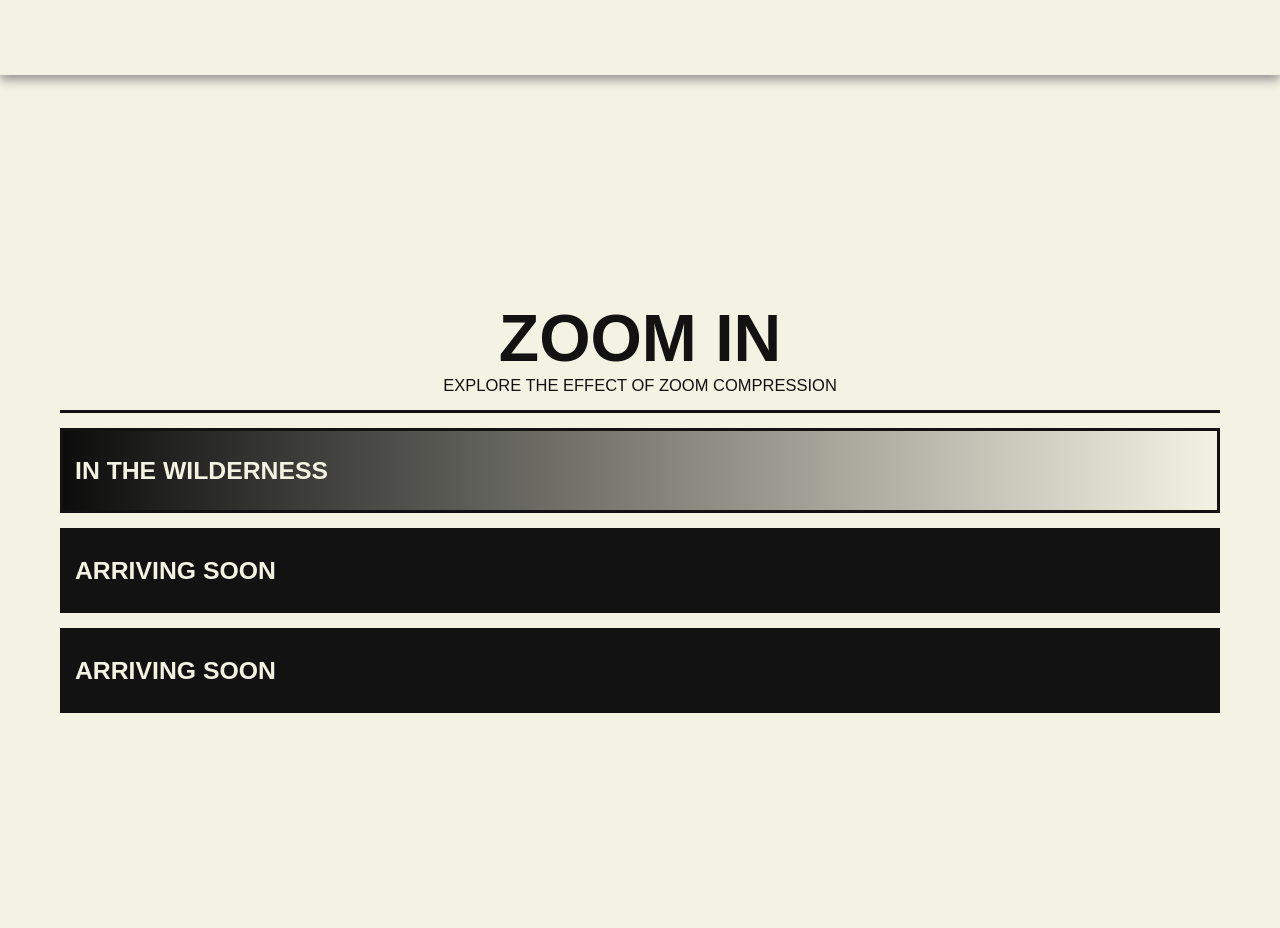
==== main/index.html @ a47f5e4b "Add files via upload" ====
<!DOCTYPE html>
<html>

<head>
<link rel="stylesheet" href="style/main.css">


<!-- ------------------------TOP BAR------------------------------------>

    <div class="TopBarSticky">

        
        <ul class="menuItemsContainer">

                <!-- <p class="menuItems"> about </p> -->
        </ul>
    </div>








<!-- ------------------------TITLE------------------------------------>


<div class = "title" > ZOOM IN  </div>
<div class = "subtitle"> Explore the effect of zoom compression </div>
<div class = "lineDetail"> </div>
</head>


<!-- ------------------------TITLE PAGE A------------------------------------>
<body>


   <div class = "experiencesList">
        <ul class = "experiences">


            
        <li class = "experiencesContainer1" id = "experiencesContainer1" >
            <div class = "experiencesTitle"  > In the wilderness </div>
            <div class = "pageImage"> </div>

        </li>


        <li class = "experiencesContainer2" id = "experiencesContainer2">
            <div class = experiencesTitle> Arriving soon </div>
            <div class = "pageImage"> </div>
        </li>


        <li class = "experiencesContainer3" id = "experiencesContainer3">
            <div class = experiencesTitle> Arriving soon </div>
            <div class = "pageImage"> </div>
        </li>







        </ul>




   </div>

   <!-- ------------------------FOCAL RING------------------------------------>


<div class = focalRingDisplay>

<!-- <div class = "focalRing" id = "focalRingID" >
    <div class = 'detailContainer'>
    <div class = 'detail01' id = 'detailID'> </div>
    <div class = 'detail01' id = 'detailID'> </div>
    <div class = 'detail01' id = 'detailID'> </div>
    <div class = 'detail01' id = 'detailID'> </div>
    <div class = 'detail01' id = 'detailID'> </div>
    <div class = 'detail01' id = 'detailID'> </div>
    <div class = 'detail01' id = 'detailID'> </div>
    <div class = 'detail01' id = 'detailID'> </div>
    <div class = 'detail01' id = 'detailID'> </div>
    <div class = 'detail01' id = 'detailID'> </div>
    <div class = 'detail01' id = 'detailID'> </div>
    <div class = 'detail01' id = 'detailID'> </div>
    <div class = 'detail01' id = 'detailID'> </div>
    <div class = 'detail01' id = 'detailID'> </div>
    <div class = 'detail01' id = 'detailID'> </div>
    <div class = 'detail01' id = 'detailID'> </div>
    <div class = 'detail01' id = 'detailID'> </div>
    <div class = 'detail01' id = 'detailID'> </div>
    <div class = 'detail01' id = 'detailID'> </div>
    <div class = 'detail01' id = 'detailID'> </div>
    <div class = 'detail01' id = 'detailID'> </div>
    <div class = 'detail01' id = 'detailID'> </div>
    <div class = 'detail01' id = 'detailID'> </div>
    <div class = 'detail01' id = 'detailID'> </div>
    <div class = 'detail01' id = 'detailID'> </div>
    <div class = 'detail01' id = 'detailID'> </div>
    <div class = 'detail01' id = 'detailID'> </div>
    <div class = 'detail01' id = 'detailID'> </div>
    <div class = 'detail01' id = 'detailID'> </div>
    <div class = 'detail01' id = 'detailID'> </div>
    <div class = 'detail01' id = 'detailID'> </div>
    <div class = 'detail01' id = 'detailID'> </div>
    <div class = 'detail01' id = 'detailID'> </div>
    <div class = 'detail01' id = 'detailID'> </div>
    <div class = 'detail01' id = 'detailID'> </div>
    <div class = 'detail01' id = 'detailID'> </div>
    <div class = 'detail01' id = 'detailID'> </div>
    <div class = 'detail01' id = 'detailID'> </div>
    <div class = 'detail01' id = 'detailID'> </div>
    <div class = 'detail01' id = 'detailID'> </div>
    <div class = 'detail01' id = 'detailID'> </div>
    <div class = 'detail01' id = 'detailID'> </div>
    <div class = 'detail01' id = 'detailID'> </div>
    <div class = 'detail01' id = 'detailID'> </div>
    <div class = 'detail01' id = 'detailID'> </div>
    <div class = 'detail01' id = 'detailID'> </div>
    <div class = 'detail01' id = 'detailID'> </div>
    <div class = 'detail01' id = 'detailID'> </div>
    <div class = 'detail01' id = 'detailID'> </div>
    <div class = 'detail01' id = 'detailID'> </div>
    <div class = 'detail01' id = 'detailID'> </div>
    <div class = 'detail01' id = 'detailID'> </div>
    <div class = 'detail01' id = 'detailID'> </div>
    <div class = 'detail01' id = 'detailID'> </div>
    <div class = 'detail01' id = 'detailID'> </div>
    <div class = 'detail01' id = 'detailID'> </div>
    <div class = 'detail01' id = 'detailID'> </div>
    <div class = 'detail01' id = 'detailID'> </div>
    <div class = 'detail01' id = 'detailID'> </div>
    <div class = 'detail01' id = 'detailID'> </div>
    <div class = 'detail01' id = 'detailID'> </div>
    <div class = 'detail01' id = 'detailID'> </div>
    <div class = 'detail01' id = 'detailID'> </div>
    <div class = 'detail01' id = 'detailID'> </div>
    <div class = 'detail01' id = 'detailID'> </div>
    <div class = 'detail01' id = 'detailID'> </div>
    <div class = 'detail01' id = 'detailID'> </div>
    <div class = 'detail01' id = 'detailID'> </div>
    <div class = 'detail01' id = 'detailID'> </div>
    <div class = 'detail01' id = 'detailID'> </div>
    <div class = 'detail01' id = 'detailID'> </div>
    <div class = 'detail01' id = 'detailID'> </div>
    <div class = 'detail01' id = 'detailID'> </div>
    <div class = 'detail01' id = 'detailID'> </div>
    <div class = 'detail01' id = 'detailID'> </div>
    <div class = 'detail01' id = 'detailID'> </div>
    <div class = 'detail01' id = 'detailID'> </div>
    <div class = 'detail01' id = 'detailID'> </div>
    <div class = 'detail01' id = 'detailID'> </div>
    <div class = 'detail01' id = 'detailID'> </div>
    <div class = 'detail01' id = 'detailID'> </div>
    <div class = 'detail01' id = 'detailID'> </div>
    <div class = 'detail01' id = 'detailID'> </div>
    <div class = 'detail01' id = 'detailID'> </div>
    <div class = 'detail01' id = 'detailID'> </div>
    <div class = 'detail01' id = 'detailID'> </div>
    <div class = 'detail01' id = 'detailID'> </div>
    <div class = 'detail01' id = 'detailID'> </div>
    <div class = 'detail01' id = 'detailID'> </div>
    <div class = 'detail01' id = 'detailID'> </div>
    <div class = 'detail01' id = 'detailID'> </div>
    <div class = 'detail01' id = 'detailID'> </div>
    <div class = 'detail01' id = 'detailID'> </div>
    <div class = 'detail01' id = 'detailID'> </div>
    <div class = 'detail01' id = 'detailID'> </div>
    <div class = 'detail01' id = 'detailID'> </div>
    <div class = 'detail01' id = 'detailID'> </div>
    <div class = 'detail01' id = 'detailID'> </div>
    <div class = 'detail01' id = 'detailID'> </div>
    <div class = 'detail01' id = 'detailID'> </div>
    <div class = 'detail01' id = 'detailID'> </div>
    <div class = 'detail01' id = 'detailID'> </div>
    <div class = 'detail01' id = 'detailID'> </div>
    <div class = 'detail01' id = 'detailID'> </div>
    <div class = 'detail01' id = 'detailID'> </div>
    <div class = 'detail01' id = 'detailID'> </div>
    <div class = 'detail01' id = 'detailID'> </div>
    <div class = 'detail01' id = 'detailID'> </div>
    <div class = 'detail01' id = 'detailID'> </div>
    <div class = 'detail01' id = 'detailID'> </div>
    <div class = 'detail01' id = 'detailID'> </div>
    <div class = 'detail01' id = 'detailID'> </div>
    <div class = 'detail01' id = 'detailID'> </div>
    <div class = 'detail01' id = 'detailID'> </div>
    <div class = 'detail01' id = 'detailID'> </div>
    <div class = 'detail01' id = 'detailID'> </div>
    <div class = 'detail01' id = 'detailID'> </div>
    <div class = 'detail01' id = 'detailID'> </div>
    <div class = 'detail01' id = 'detailID'> </div>
    <div class = 'detail01' id = 'detailID'> </div>
    <div class = 'detail01' id = 'detailID'> </div>
    <div class = 'detail01' id = 'detailID'> </div>
    <div class = 'detail01' id = 'detailID'> </div>
    <div class = 'detail01' id = 'detailID'> </div>
    <div class = 'detail01' id = 'detailID'> </div>
    <div class = 'detail01' id = 'detailID'> </div>
    <div class = 'detail01' id = 'detailID'> </div>
    <div class = 'detail01' id = 'detailID'> </div>
    <div class = 'detail01' id = 'detailID'> </div>
    <div class = 'detail01' id = 'detailID'> </div>
    <div class = 'detail01' id = 'detailID'> </div>
    <div class = 'detail01' id = 'detailID'> </div>
    <div class = 'detail01' id = 'detailID'> </div>
    <div class = 'detail01' id = 'detailID'> </div>
    <div class = 'detail01' id = 'detailID'> </div>
    <div class = 'detail01' id = 'detailID'> </div>
    <div class = 'detail01' id = 'detailID'> </div>
    <div class = 'detail01' id = 'detailID'> </div>
    <div class = 'detail01' id = 'detailID'> </div>
    <div class = 'detail01' id = 'detailID'> </div>
    <div class = 'detail01' id = 'detailID'> </div>
    <div class = 'detail01' id = 'detailID'> </div>
    <div class = 'detail01' id = 'detailID'> </div>
    <div class = 'detail01' id = 'detailID'> </div>

    </div>
    <div class = 'focalShadow'> </div>

    <button onclick= handlingFocalRing(focalRingButtonID) class = 'focalRingButton' id = 'focalRingButtonID'> <button>

</div>
</div>

     -->











     
    
<script src="js/StartPage.js" ></script>

</body>











</html>
---- main/style/main.css ----
/* 
h1
{
   font-size:100px;
   margin-bottom: 15px;

}


h3
{
    font-size: 15px;
    font-weight: bold;
    letter-spacing: 5px;
    margin-bottom: 105px;

}


p,
li,
h1,
h3 {
    color: rgb(247, 249, 244);
    font-family: Arial, Helvetica, sans-serif;
} */




html{
    font-size: 33px;

    --primary_color: #f3f3e3;
    --secondary_color: #121212;
    --accent_color: #F34444;
    --menuText_color: #ffffff;
    --text_color: #F6F6F0;
    --blankingHeight: 100px ;
    --midGap: 15px;
    --smallGap:5px;
    --largeGap: 60px;

    /* if change boxshadow border size, change varialble bordersize too */
    --border: inset 0 0 0 3px var(--secondary_color); 
    --borderSize: 3px   





    
}

*{
    margin: 0;
    padding: 0;
}




body {
 
    font-family: Arial, Helvetica, sans-serif;
    background-color: var(--primary_color);
  
    
}


/*-- ------------------------ DETAIL ------------------------------------*/

.detailThin{
background-color: #F34444;
height: calc(var(--midGap) * 1.5);
width: 100%;
background-image: linear-gradient(to top, #cecec7 , var(--primary_color) 25px, #cecec7);

}



.detailMed{
background-color: #F34444;
height: calc(var(--largeGap) * 2);
width: 100%;
background-image: linear-gradient(to top, #cecec7 , var(--primary_color) 25px, #cecec7);

}


.lineDetail{
    background-color: var(--secondary_color);
    height: var(--borderSize);
    margin-left: var(--largeGap);
    margin-right: var(--largeGap);
    margin-bottom: var(--midGap);
    margin-top: var(--midGap);
}




hr{
 
    height: 2px;
    color: #000000;
    background-color: #000000;
    border: 0;
    font-size: 0;
    margin-top: 30px;
    margin-bottom: 30px;


}




/*------------------------TOP BAR----------------------------------*/

.TopBarSticky
{
    top: 0;
    position: sticky;
    display: flex;

    height: 75px;
    background-color: var(--primary_color);
    align-items: center;
    z-index: 4;
    box-shadow: 0px 5px 10px rgb(149, 149, 149);
}

.menuItemsContainer
{     
    display: flex;
    
    margin-left: var(--largeGap);



}

.menuItems
{   
    color: var(--secondary_color);
    text-transform: uppercase;
    margin-right: var(--midGap);
    font-size: 0.5rem;
    display: flex;
    border: var(--border);
    height: 35px;
    padding: 5px;
    border-style: solid;
    align-items: center;
    transition: 0.25s ease;
    font-weight: bolder;
}


.menuItems:hover{
    color: var(--accent_color);
    animation-duration: 3s;
}




/*----------------------ANIMATIONS---------------------------------*/

@keyframes initialText{
    0%{
    margin-right: 100vw;
    opacity: 0%;
    rotate: 15deg;
    }
    25%{
        margin-right: -50vw;

    }
    35%{
        rotate: 0deg;
        opacity: 100%;
        
    }
    45%{
        margin-left: -25vw;
    }
}

@keyframes fadeOut{
    25%{
    opacity: 50%;
    }
    50%{
    opacity: 25%;
    }
    70%{
    
    opacity:  0%;
    display: none;
    }
    100%{
    display: none;
    }
}


@keyframes borderOut {
  0% {
    transform: scaleY(1);
    opacity: 1;
  }

  50% {
    transform: scaleY(2);
    border-color: #fff;
  }

  100% {
    transform: scaleY(4);
    opacity: 0;
  }
}



/*------------------------TITLE-A-PAGE----------------------------------*/

.title{
    color: var(--secondary_color);
    display: flex;
    justify-content: center;
    margin-top: 25vh;
    font-weight: bolder;
    font-size: 2rem;
    transition: 1s ease;
    


}






.subtitle{
    color: var(--secondary_color);
    display: flex;
    justify-content: center;
    font-size: 0.5rem;
    text-transform: uppercase;

}

/*------------------------EXPERIENCES----------------------------------*/




.experiencesList{
    display: flex;

    height: 500px;
    margin-left: var(--largeGap);
    margin-right: var(--largeGap);
}



.experiences li{
    display: flex;
    z-index: 1;
    height: 85px;
    width: 100%;
    align-items: center;
    box-shadow: var(--border);
    margin-bottom: var(--midGap);
    transition: 1s ease;

    
}

.experiences li::before{
    position: absolute;
    content: '';
    height: 85px;
    width: calc(100vw - (var(--largeGap) * 2) - 10px);
    border:  5px solid var(--accent_color);
    opacity: 0%;


    
}



.experiences li:hover{
    transform: scale(1.05);
    animation-duration: 3s;
    height: 100%;
  
}

.experiences li:hover::before{
    opacity: 100%;
    animation-duration: 0.75s;
    animation-name: borderOut;
    animation-fill-mode: forwards;

}


.pageImage{
    display: none;
    opacity: 0%;
    background-color: #06ff44;
    position: absolute;
    width: 100%;
    height: 100%;
    z-index: 1;
}




.experiences{
    width: 100%

}



.experiencesTitle{
    margin-left: var(--midGap);
    text-transform: uppercase;
    font-size: 0.75rem;
    font-weight: bolder;
    z-index: 1;
    color: var(--primary_color);

    
}




.experiencesContainer1{
    background-image: linear-gradient(to right, rgb(12, 12, 12) , transparent), url('../images/5mm.png');

    background-size: cover;
    background-position: center;
    background-color:var(--primary_color);
}



.experiencesContainer2{
 /* background-image: linear-gradient(to right, rgb(12, 12, 12) , transparent), url('../images/5mm.png'); */
    background-position: center;
    background-color:var(--primary_color);
}


.experiencesContainer3{
 /* background-image: linear-gradient(to right, rgb(12, 12, 12) , transparent), url('../images/5mm.png');
    background-position: center; */
    background-color:var(--primary_color);
}














.experiencesContainer2{
    display: flex;

    height: 85px;
    width: 100%;
    align-items: center;
    /* background-image: url('../images/5mm.png'); */
    background-position: center;
    background-color:var(--secondary_color);
    box-shadow: var(--border);
}






.experiencesContainer3{
    display: flex;

    height: 85px;
    width: 100%;
    align-items: center;
    /* background-image: url('../images/5mm.png'); */
    background-position: center;
    background-color:var(--secondary_color);
    box-shadow: var(--border);
}







/* .experiencesShadow{
    background-image: linear-gradient(to right, rgb(12, 12, 12) , transparent);
    width: 100%;
    height: 85px;
    margin-top: -85px;
    position: relative;
    z-index: 0;
    margin-bottom: var(--midGap);
} */


/*-------------------------- FOCAL LENGTH DISPLAY --------------------------------*/



.focalContainer
{
    
    overflow: hidden;
    height: 730px;
    background-color: #191919;
    flex-wrap: wrap;

}

.focalImage
{
    display: block;  
    object-position: center;
    object-fit:cover;
    min-width: 100%;
    min-height: 100%;
    
}





.blankingInfo{
    margin-top: 200px;
    font-weight: bolder;
    margin-left: var(--largeGap);
    color: var(--primary_color);
    font-size: 0.5rem;
}
.initialText{

    position: absolute;
    font-size: 0.5rem;
    align-self: center;
    justify-self: center;
    margin-top: 700px ;

    font-weight: bold;
    color: var(--primary_color);
    animation-duration: 3s;
    animation-name: initialText;

}


.dissappear{
    animation-duration: 1.5s;
    animation-name: fadeOut;
    animation-fill-mode: forwards;
}

/* .bottomBlanking:hover{

    height: 300px;
} */

.blankingInfo{


}
.bottomBlanking
{
    background-color:var(--secondary_color);
    height: var(--blankingHeight);
    margin:-10px;
    align-content: baseline;
 
    transition: 0.45s ease;
}










/*-- ------------------------ REAL SLIDER ------------------------------------*/



.focalRing{
margin-top: 0px;
position: absolute;
background-image: linear-gradient(to top, rgb(45, 45, 45), rgb(28, 28, 28));
width: 110%;
height: 100px;


}

.detailContainer{
    display: flex;
 
    width: 100%;
    position: absolute;
    height: 100%


}


.detail01{
    display: flex;
    background-color:rgb(255, 242, 0);
    height: 100%;
    min-width: 15px;
    margin-left: 5px;
    background-image: linear-gradient(to left, rgb(31, 31, 31), rgb(48, 48, 48),  rgb(31, 31, 31));
    


}



.focalShadow{

    background-image: linear-gradient(to top, rgb(12, 12, 12) , transparent 65px,  rgb(19, 19, 19));
    height: 100%;
    width: 100%;
    z-index: 3;
    position: absolute;
}


.focalRingButton{

    width: 100%;
    height: 115px;
    position: absolute;
    background-color: yellow;
    opacity: 0%;
}







/*-- ------------------------ SLIDER ------------------------------------*/
.sliderContainer
{
    /* background-color: rgb(155, 0, 0); */
    display: flex;
    padding-left: calc(var(--largeGap) + 2px);
    padding-right: calc(var(--largeGap) + 2px);
    margin-bottom: 10px;
    margin-top: 110px;


}   


.slider
{   

    text-align: center;
    width: 100%;
    height: 8px;
    box-shadow: 0 0 0 2px black;


}










/*-------------------------- OPTIONS --------------------------------*/
.wrapper{

    height: 100vh;
    margin-bottom: -92vh;



}


.optionsBar{
    top: 70px;
    position: sticky;
    background-color: var(--primary_color);
    width: 100%;
    margin-top: var(--midGap);
    z-index: 3;
    padding-top: 10px;
    padding-bottom: 10px;
    box-shadow: 0px 5px 10px rgb(149, 149, 149);
}

.options
{


    margin-left: var(--largeGap);
    margin-right: var(--largeGap);
    display: flex;
    align-items: end;
    width: 23%;

    margin-bottom: 0px;

}


.currentFocalLength{

    font-size: 1.75rem;
    font-weight: bold;
    background-color: var(--accent_color);
    min-width: 220px;
    padding: var();
    color: var(--primary_color);



    

}


.filtersContainer{
  
    align-content: end;
    /* background-color: yellow; */
    width: 100%;
    padding: 0px;


}



.filter{
    text-transform: uppercase;
    border: var(--border);
    border-style: solid;

    font-size: 0.3rem;
    margin-left:var(--smallGap);
    margin-top: var(--smallGap);
    padding: 5px;
    height: 16px;
    background-color:var(--primary_color);
    align-content: center;
    font-weight: 555;

}   

.optionsSearchBar{

    border: var(--border);
    border-style: solid;
    
    margin-left:var(--largeGap);
    margin-right: var(--largeGap);
    margin-top: var(--midGap);
    margin-bottom: var(--smallGap);

    padding: 15px;
    align-items: b;
    font-size: 0.3rem;
    font-weight: 555;
    height: 16px;
    align-content: center;
}


/* .deepFilter{
    display: flex;
    border: 2px black;
    border-style: solid;
    width: 234px;
    font-size: 0.5rem;
    margin-left: 5px;
    margin-top: 0px;
    margin-bottom: -0px;
    padding: 5px;
    background-color: #FFFFFF;
    font-weight: bold;

}




.yearDropdown{
    position:relative
}

.genreDropdown{
    position:relative
}

.yearDropdown:hover .yearContainer{
    display: block;

}

.genreDropdown:hover .genreContainer{
    display: block;
}


.deepFilter:hover{
    background-color: #5577C5;
}




.yearContainer{
    display: none;
    position: absolute;
    text-transform: uppercase;
    margin: 0px;
    margin-top: -25px;
    margin-bottom: 50px;
    padding: 0px;   
    z-index: 1;
    height: 500px;
    overflow-y: scroll;
    
    
}



.genreContainer{
    display: none;
    position: absolute;
    text-transform: uppercase;
    margin: 0px;
    margin-top: -30px;
    margin-bottom: 50px;
    padding: 0px;   
    z-index: 0;
}




.animatedBlock{
    background-color: red;
    min-width: 100%;
    max-height: 95px;
    margin-right: var(--largeGap);
    margin-left: var(--smallGap);

}


.abTop{
    background-color: var(--secondary_color);
    background-image: linear-gradient(to top, rgb(20, 20, 20), rgb(68, 68, 68));
    width: 100%;
    height: 50%;
}



.abTopText{
    color: var(--primary_color);
    transform: scaleY(0.7);
    margin-left: var(--largeGap);
    font-size: 0.25rem;


}



.abBottom{
    background-color: #06ff44;
    background-image: linear-gradient(to top, var(--secondary_color), rgb(0, 0, 0));
    width: 100%;
    height: 50%;
}


.abBottomText{
    color: var(--primary_color);
    transform: scaleY(0.7);
    opacity: 25%;
    margin-left: var(--largeGap);    
} */









/*--------------------------STILL GALLERY --------------------------------*/


.stillsMasonryGrid{
    --gridWidth: calc(100% - (var(--largeGap) * 2));
    display: flex;
    width: var(--gridWidth);
    gap: var(--midGap);
    justify-self: center;
    height: 1500px;
    /* background-color: yellow; */

}

.stillsMasonryColumn{
 
    height: 100%;
    width: 25%;
    /* background-color: blue; */
}




.stillList{
    list-style-type: none;

}
.stillList li{
    transition: 0.45s ease;
    width: 100%;
    margin-bottom: var(--smallGap);
    --stillsMasonryColumn{margin:var(--smallGap)}
    /* background-color: red; */
 


}


.stillList li:hover{
    transform: scale(1.15);
    margin-bottom: 50px;
}


.stillTopBar:hover{
    height: 125px;
    background-color: var(--accent_color);

}

.stillTopBar:hover .leftText{

    animation-name: fadeOut;
    animation-fill-mode: forwards;
}
.stillTopBar:hover .rightText{

    animation-name: fadeOut;
    animation-fill-mode: forwards;
}






.stillTopBar:hover .revealedText{
    display:block;
    opacity: 100%;
}
.stillTopBar:hover .revealedText2{
    display:block;
    opacity: 100%;
}
.stillList li:hover .stillTopBar{
    background-color: var(--secondary_color);
}

.stillList li:hover .stillBottomBar{
    background-color: var(--secondary_color);
}

.stillList li:hover .leftText{
    color: var(--primary_color);
}

.stillList li:hover .rightText{
    color: var(--primary_color);
}


.stillTopBar:hover .stillImage{
    height: 500px;

}



.stillContainer{
    width: 100%;
}


.revealedText{
    width: 100%;
    list-style-type: none;
    text-transform: uppercase;

    color: var(--primary_color);
    opacity: 0%;
    display: none;
    margin-right: var(--smallGap);
    text-align: center;
    justify-content: center;
    transition: 0.2s ease;
    font-size: 0.35rem; 
    letter-spacing: 0.25rem;

}



.revealedImage{
    position: absolute;
    width: 80vw;
    height: 80vh;
    z-index: 3;
}


.stillTopBar{
    display: flex;
    transition: 0.75s ease;
    width: 100%;
    height: 75px;
    background-color: var(--primary_color);
    border: var(--border);
    border-style: solid;
    overflow: hidden;
    align-items: center;

}


.stillBottomBar{
    transition: 0.75s ease;
    width: 100%;
    height: 50px;   
    background-color: var(--primary_color);
    border: var(--border);
    border-style: solid;
}

.stillImage{
    width: 100%;
    height: 100%;
    display: block;
    object-fit: cover;
    height: 250px;
    border: var(--border);
    border-style: solid;
    
}

.leftText{
    margin-top: 25px;
    margin-left: var(--midGap);
    text-transform: uppercase;
    font-weight: bolder;
    color: var(--secondary_color);
    font-size: 0.5rem;

}


.rightText{
    margin-top: 25px;
    margin-right: var(--midGap);
    text-transform: uppercase;
    font-size: 0.5rem;
    color: var(--secondary_color);

    flex: 1 0 50%;
    text-align: right;
}



/* .stillsList
{


    margin-left: calc(var(--largeGap) - var(--midGap) + 5px);
    margin-right: calc(var(--largeGap) - var(--midGap) + 5px);
    background-color: yellow;
    margin-top: 0px;
    display: grid;
    grid-column: auto;




}


.stillsListColumn{
    background-color: blue;
    width: 33%
}

.stillContainer
{

    background-color: #ffffff;
    box-shadow: 0 0 0 5px black;

    overflow: hidden;



}



.stillTopBar
{
    background-color: rgb(0, 0, 0);
    padding: 0.5rem;
    height: 40px;

    

}



.stillTitle
{
    margin-top: -10px;
    color: var(--text_color);
    display: flex;
    font-weight: bold;

}

.directorTitle
{
    font-size: 0.5rem;

    color: var(--text_color);
    display: flex;
}


.stillImage
{
    display: block;
    object-fit: cover;
    width: 100%;

}
 */












.test{
    display: flex;
    width: 100%;
    text-align: center;
    align-items: center;
    justify-content: center;
}

.testParagraph{
    display: flex;
    width: 100%;
    text-align: center;
    align-items: center;
    justify-content: center;
}
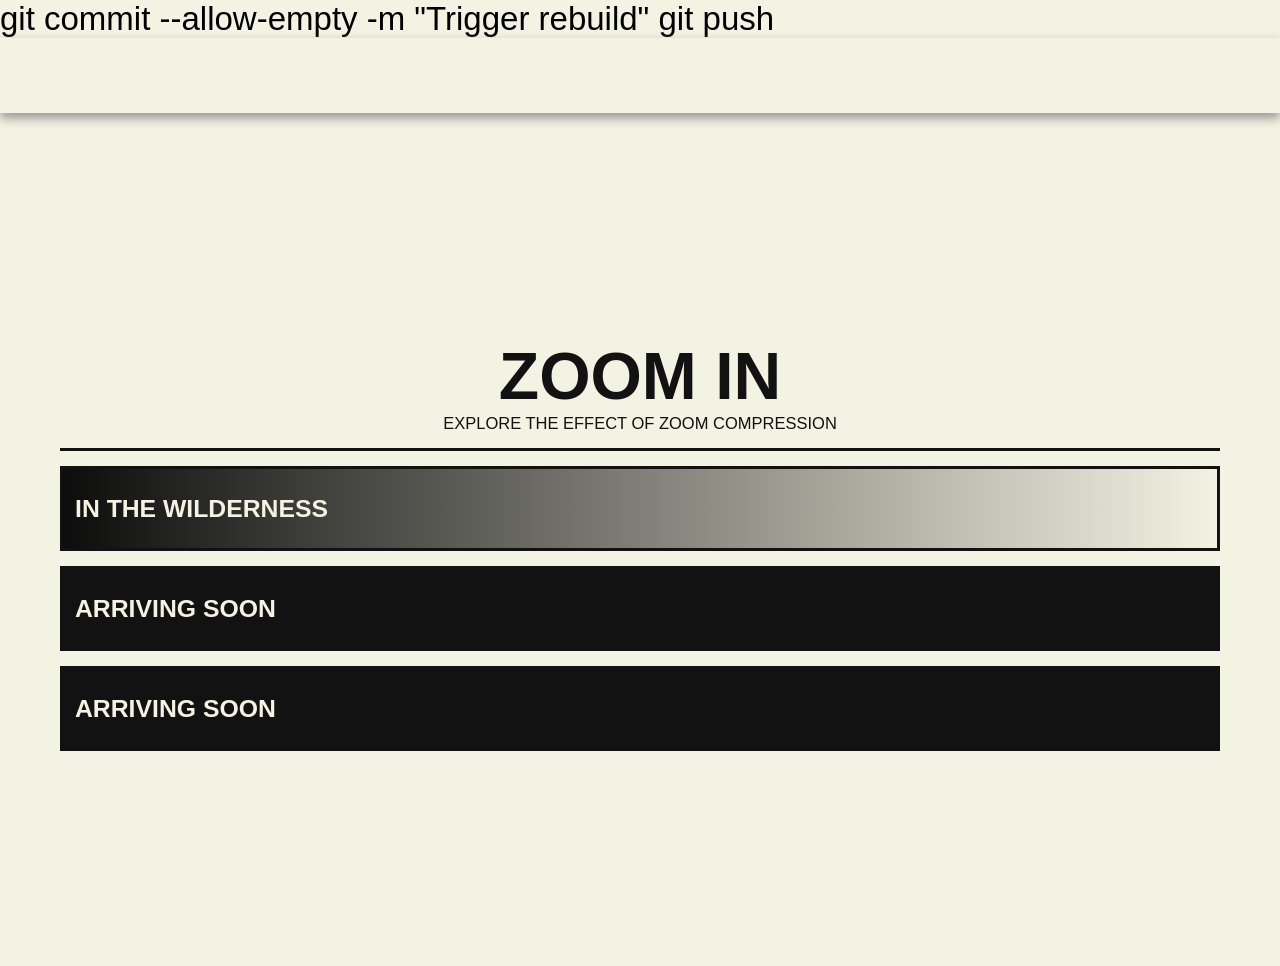
==== commit 2b55004e: "c" ====
--- a/main/index.html
+++ b/main/index.html
@@ -1,6 +1,7 @@
 <!DOCTYPE html>
 <html>
-
+git commit --allow-empty -m "Trigger rebuild"
+git push
 <head>
 <link rel="stylesheet" href="style/main.css">
 
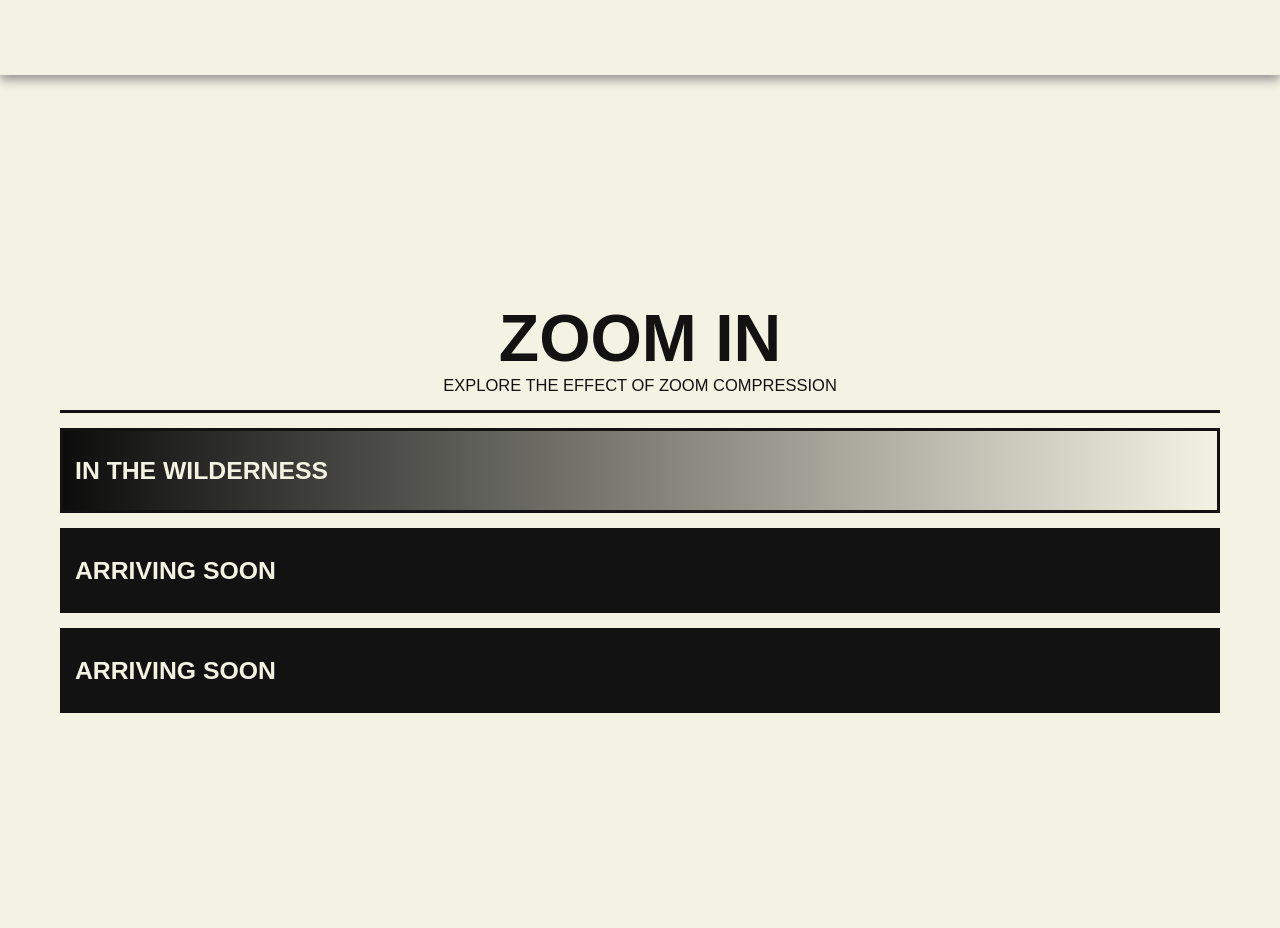
==== commit 11077e46: "Update index.html" ====
--- a/main/index.html
+++ b/main/index.html
@@ -1,7 +1,6 @@
 <!DOCTYPE html>
 <html>
-git commit --allow-empty -m "Trigger rebuild"
-git push
+
 <head>
 <link rel="stylesheet" href="style/main.css">
 
